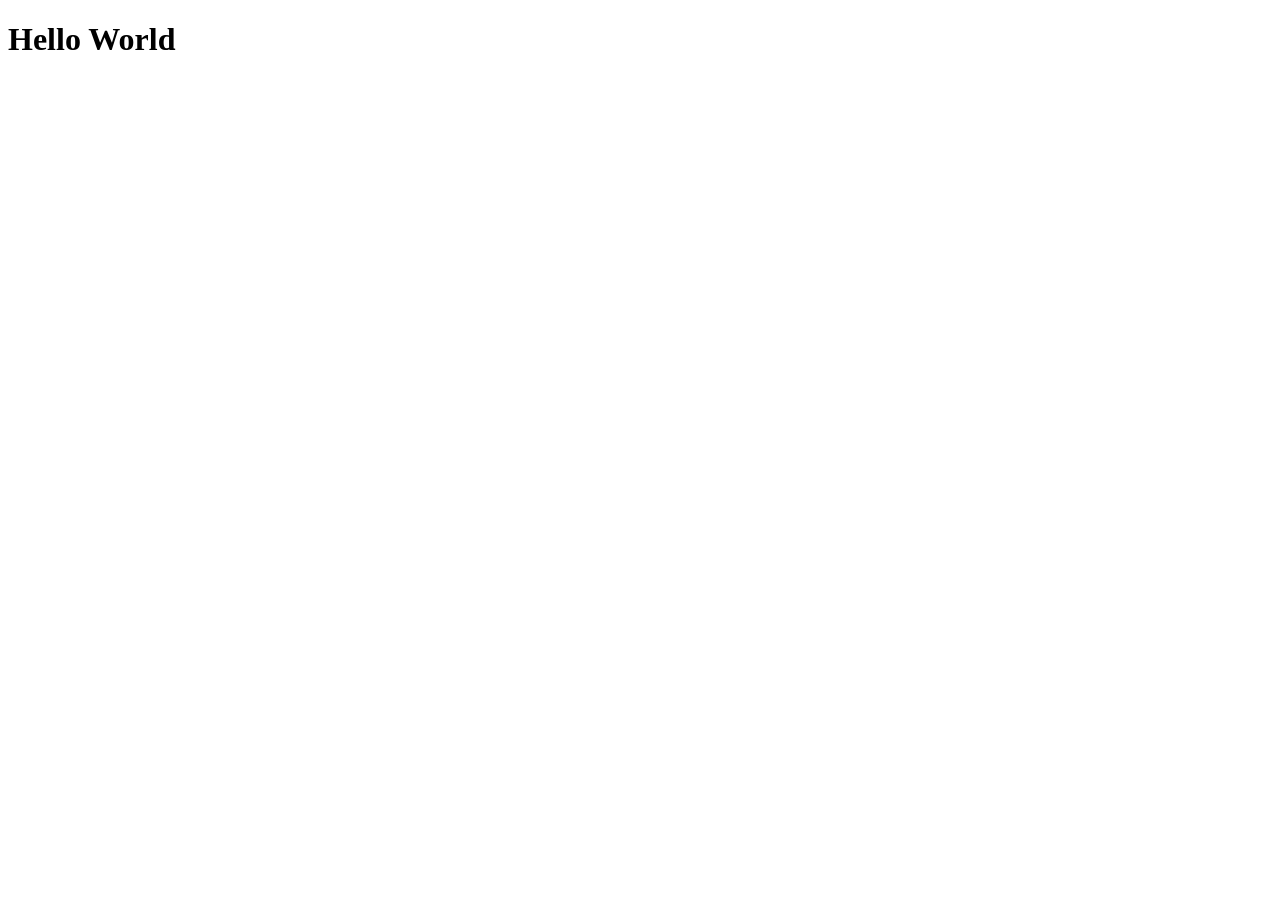
==== index.html @ 60757a3e "init html" ====
<!DOCTYPE html>
<html lang="en">
<head>
    <meta charset="UTF-8">
    <meta name="viewport" content="width=device-width, initial-scale=1.0">
    <title>Document</title>
</head>
<body>
    <h1>Hello World</h1>
</body> 
</html>
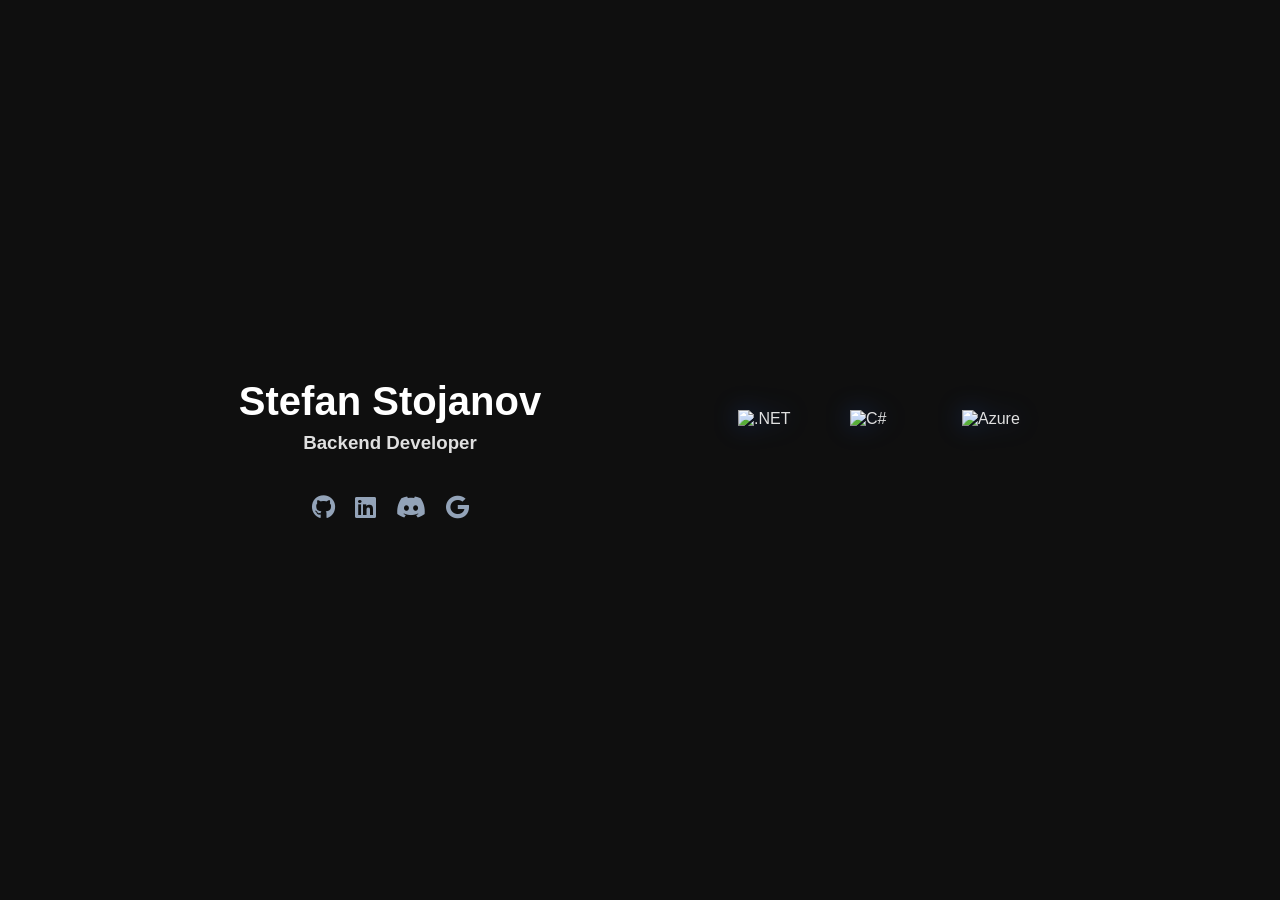
==== commit 55a0a027: "index page styling" ====
--- a/index.html
+++ b/index.html
@@ -3,9 +3,29 @@
 <head>
     <meta charset="UTF-8">
     <meta name="viewport" content="width=device-width, initial-scale=1.0">
-    <title>Document</title>
+    <link rel="stylesheet" href="https://cdnjs.cloudflare.com/ajax/libs/font-awesome/6.5.1/css/all.min.css">
+    <link rel="stylesheet" href="style.css">
 </head>
 <body>
-    <h1>Hello World</h1>
-</body> 
+    <div class="split">
+        <div class="left">
+            <h1>Stefan Stojanov</h1>
+            <h3>Backend Developer</h3>
+            <!-- <a class="btn btn-primary" href="resume.html">View My Resume</a> -->
+            <div class="links">
+                <a href="https://github.com/Stefkjo" target="_blank" rel="noopener" aria-label="GitHub"><i class="fa-brands fa-github"></i></a>
+                <a href="https://www.linkedin.com/in/stefan-stojanov-888253365/" target="_blank" rel="noopener" aria-label="LinkedIn"><i class="fa-brands fa-linkedin"></i></a>
+                <a href="https://discord.com/users/stefkjo" target="_blank" rel="noopener" aria-label="Discord"><i class="fa-brands fa-discord"></i></a>
+                <a href="mailto:your@email.com" aria-label="Gmail"><i class="fa-brands fa-google"></i></a>
+            </div>
+        </div>
+        <div class="right">
+            <div class="tech-logos">
+                <img src="https://cdn.jsdelivr.net/gh/devicons/devicon@latest/icons/dotnetcore/dotnetcore-original.svg" alt=".NET" />
+                <img src="https://cdn.jsdelivr.net/gh/devicons/devicon@latest/icons/csharp/csharp-original.svg" alt="C#" />
+                <img src="https://cdn.jsdelivr.net/gh/devicons/devicon@latest/icons/azure/azure-original.svg" alt="Azure" />
+            </div>
+        </div>
+    </div>
+</body>
 </html>
--- a/style.css
+++ b/style.css
@@ -0,0 +1,114 @@
+* { margin: 0; padding: 0; box-sizing: border-box; }
+
+body {
+    font-family: -apple-system, BlinkMacSystemFont, 'Segoe UI', Roboto, sans-serif;
+    background: #0f0f0f;
+    color: #e0e0e0;
+    min-height: 100vh;
+    display: flex;
+    align-items: center;
+    justify-content: center;
+}
+
+a { color: #2563eb; }
+
+.split {
+    display: flex;
+    width: 100%;
+    max-width: 1000px;
+    min-height: 100vh;
+    align-items: center;
+}
+
+.left {
+    flex: 1;
+    text-align: center;
+    padding: 2rem;
+}
+
+.right {
+    flex: 1;
+    display: flex;
+    align-items: center;
+    justify-content: center;
+    padding: 2rem;
+}
+
+.tech-logos {
+    display: flex;
+    gap: 2rem;
+    align-items: center;
+    justify-content: center;
+    flex-wrap: wrap;
+}
+
+.tech-logos img {
+    width: 80px;
+    height: 80px;
+    filter: drop-shadow(0 0 12px rgba(37, 99, 235, 0.3));
+    transition: transform 0.2s;
+}
+
+.tech-logos img:hover {
+    transform: scale(1.15);
+}
+
+@media (max-width: 700px) {
+    .split {
+        flex-direction: column;
+        min-height: auto;
+        padding: 2rem 0;
+    }
+    .right {
+        padding-top: 1rem;
+    }
+}
+
+h1 {
+    font-size: 2.5rem;
+    margin-bottom: 0.5rem;
+    color: #fff;
+}
+
+.tagline {
+    font-size: 1.1rem;
+    color: #888;
+    margin-bottom: 2rem;
+}
+
+.btn {
+    display: inline-block;
+    padding: 0.75rem 1.5rem;
+    margin: 0.5rem;
+    border-radius: 8px;
+    text-decoration: none;
+    font-size: 1rem;
+    transition: background 0.2s, transform 0.2s;
+}
+
+.btn:hover { transform: translateY(-2px); }
+
+.btn-primary {
+    background: #2563eb;
+    color: #fff;
+    margin-top: 2.5rem;
+}
+
+.btn-primary:hover { background: #1d4ed8; }
+
+.links {
+    margin-top: 2.5rem;
+    display: flex;
+    flex-wrap: wrap;
+    justify-content: center;
+    gap: 1.25rem;
+}
+
+.links a {
+    color: #93a3b8;
+    text-decoration: none;
+    font-size: 1.5rem;
+    transition: color 0.2s;
+}
+
+.links a:hover { color: #fff; }
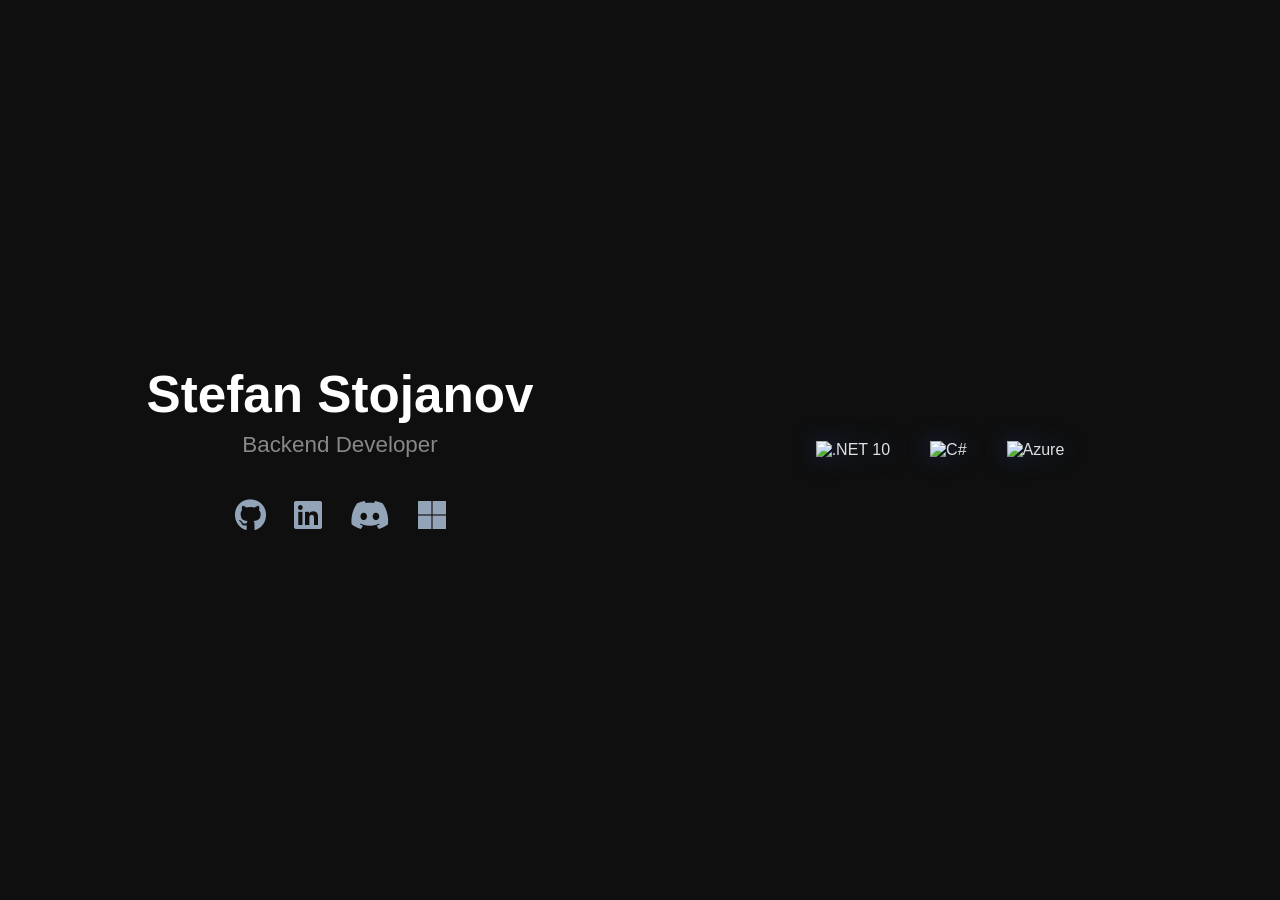
==== commit 813291d1: "fix: sizing and mail" ====
--- a/index.html
+++ b/index.html
@@ -16,14 +16,20 @@
                 <a href="https://github.com/Stefkjo" target="_blank" rel="noopener" aria-label="GitHub"><i class="fa-brands fa-github"></i></a>
                 <a href="https://www.linkedin.com/in/stefan-stojanov-888253365/" target="_blank" rel="noopener" aria-label="LinkedIn"><i class="fa-brands fa-linkedin"></i></a>
                 <a href="https://discord.com/users/stefkjo" target="_blank" rel="noopener" aria-label="Discord"><i class="fa-brands fa-discord"></i></a>
-                <a href="mailto:your@email.com" aria-label="Gmail"><i class="fa-brands fa-google"></i></a>
+                <a href="mailto:stojanov.stefan@outlook.com" aria-label="Outlook"><i class="fa-brands fa-microsoft"></i></a>
             </div>
         </div>
         <div class="right">
             <div class="tech-logos">
-                <img src="https://cdn.jsdelivr.net/gh/devicons/devicon@latest/icons/dotnetcore/dotnetcore-original.svg" alt=".NET" />
-                <img src="https://cdn.jsdelivr.net/gh/devicons/devicon@latest/icons/csharp/csharp-original.svg" alt="C#" />
-                <img src="https://cdn.jsdelivr.net/gh/devicons/devicon@latest/icons/azure/azure-original.svg" alt="Azure" />
+                <div class="tech-logo-item">
+                    <img src="https://cdn.jsdelivr.net/gh/devicons/devicon@latest/icons/dotnetcore/dotnetcore-original.svg" alt=".NET 10" />
+                </div>
+                <div class="tech-logo-item">
+                    <img src="https://cdn.jsdelivr.net/gh/devicons/devicon@latest/icons/csharp/csharp-original.svg" alt="C#" />
+                </div>
+                <div class="tech-logo-item">
+                    <img src="https://cdn.jsdelivr.net/gh/devicons/devicon@latest/icons/azure/azure-original.svg" alt="Azure" />
+                </div>
             </div>
         </div>
     </div>
--- a/style.css
+++ b/style.css
@@ -15,36 +15,36 @@
 .split {
     display: flex;
     width: 100%;
-    max-width: 1000px;
+    max-width: 1200px;
     min-height: 100vh;
     align-items: center;
 }
 
 .left {
-    flex: 1;
+    flex: 1.2;
     text-align: center;
-    padding: 2rem;
+    padding: 3rem;
 }
 
 .right {
-    flex: 1;
+    flex: 1.2;
     display: flex;
     align-items: center;
     justify-content: center;
-    padding: 2rem;
+    padding: 3rem;
 }
 
 .tech-logos {
     display: flex;
-    gap: 2rem;
+    gap: 2.5rem;
     align-items: center;
     justify-content: center;
     flex-wrap: wrap;
 }
 
 .tech-logos img {
-    width: 80px;
-    height: 80px;
+    width: 100px;
+    height: 100px;
     filter: drop-shadow(0 0 12px rgba(37, 99, 235, 0.3));
     transition: transform 0.2s;
 }
@@ -65,9 +65,15 @@
 }
 
 h1 {
-    font-size: 2.5rem;
+    font-size: 3.2rem;
     margin-bottom: 0.5rem;
     color: #fff;
+}
+
+h3 {
+    font-size: 1.4rem;
+    color: #888;
+    font-weight: 400;
 }
 
 .tagline {
@@ -101,13 +107,13 @@
     display: flex;
     flex-wrap: wrap;
     justify-content: center;
-    gap: 1.25rem;
+    gap: 1.75rem;
 }
 
 .links a {
     color: #93a3b8;
     text-decoration: none;
-    font-size: 1.5rem;
+    font-size: 2rem;
     transition: color 0.2s;
 }
 
